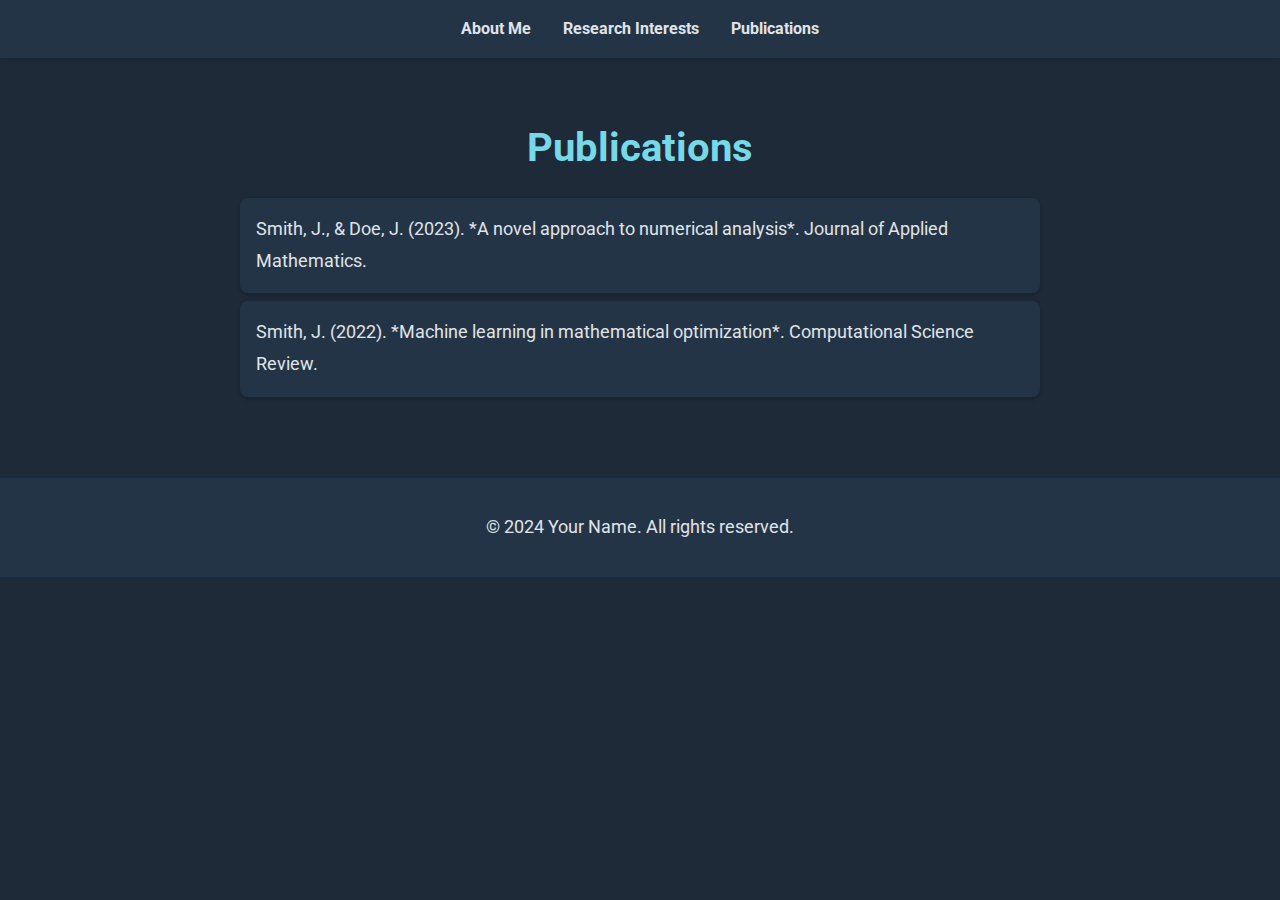
==== publications.html @ 93daec38 "Update publications.html" ====
<!DOCTYPE html>
<html lang="en">
<head>
    <meta charset="UTF-8">
    <meta name="viewport" content="width=device-width, initial-scale=1.0">
    <title>Publications</title>
    <link rel="stylesheet" href="styles.css">
    <link href="https://fonts.googleapis.com/css2?family=Roboto:wght@400;700&display=swap" rel="stylesheet">
    <script src="script.js" defer></script>
</head>
<body>
    <header>
        <nav class="navbar">
            <a href="index.html">About Me</a>
            <a href="research.html">Research Interests</a>
            <a href="publications.html">Publications</a>
        </nav>
    </header>

    <main class="content">
        <h1>Publications</h1>
        <ul>
            <li>Smith, J., & Doe, J. (2023). *A novel approach to numerical analysis*. Journal of Applied Mathematics.</li>
            <li>Smith, J. (2022). *Machine learning in mathematical optimization*. Computational Science Review.</li>
        </ul>
    </main>

    <footer>
        <p>&copy; 2024 Your Name. All rights reserved.</p>
    </footer>
</body>
</html>
---- styles.css ----
/* General Styles */
body {
    margin: 0;
    font-family: 'Roboto', sans-serif;
    line-height: 1.6;
    background-color: #1E2A38;
    color: #E0E4E7;
    text-align: center;
}

a {
    text-decoration: none;
    color: #4CA1AF;
    font-weight: bold;
}

a:hover {
    color: #77D8E8;
}

/* Navbar */
.navbar {
    background: #243447;
    padding: 1rem;
    display: flex;
    justify-content: center;
    gap: 2rem;
    box-shadow: 0 2px 5px rgba(0, 0, 0, 0.1);
}

.navbar a {
    color: #E0E4E7;
    font-size: 1rem;
    transition: color 0.3s;
}

.navbar a:hover {
    color: #77D8E8;
}

/* Content */
.content {
    padding: 2rem;
    max-width: 800px;
    margin: 0 auto;
}

h1 {
    font-size: 2.5rem;
    margin-bottom: 1rem;
    color: #77D8E8;
}

p, ul {
    font-size: 1.1rem;
    line-height: 1.8;
    color: #E0E4E7;
}

ul {
    list-style-type: none;
    padding: 0;
}

ul li {
    background: #243447;
    margin: 0.5rem 0;
    padding: 1rem;
    border-radius: 8px;
    box-shadow: 0 2px 5px rgba(0, 0, 0, 0.2);
    text-align: left;
}

/* Footer */
footer {
    background: #243447;
    color: #E0E4E7;
    padding: 1rem 0;
    margin-top: 2rem;
    font-size: 0.9rem;
}
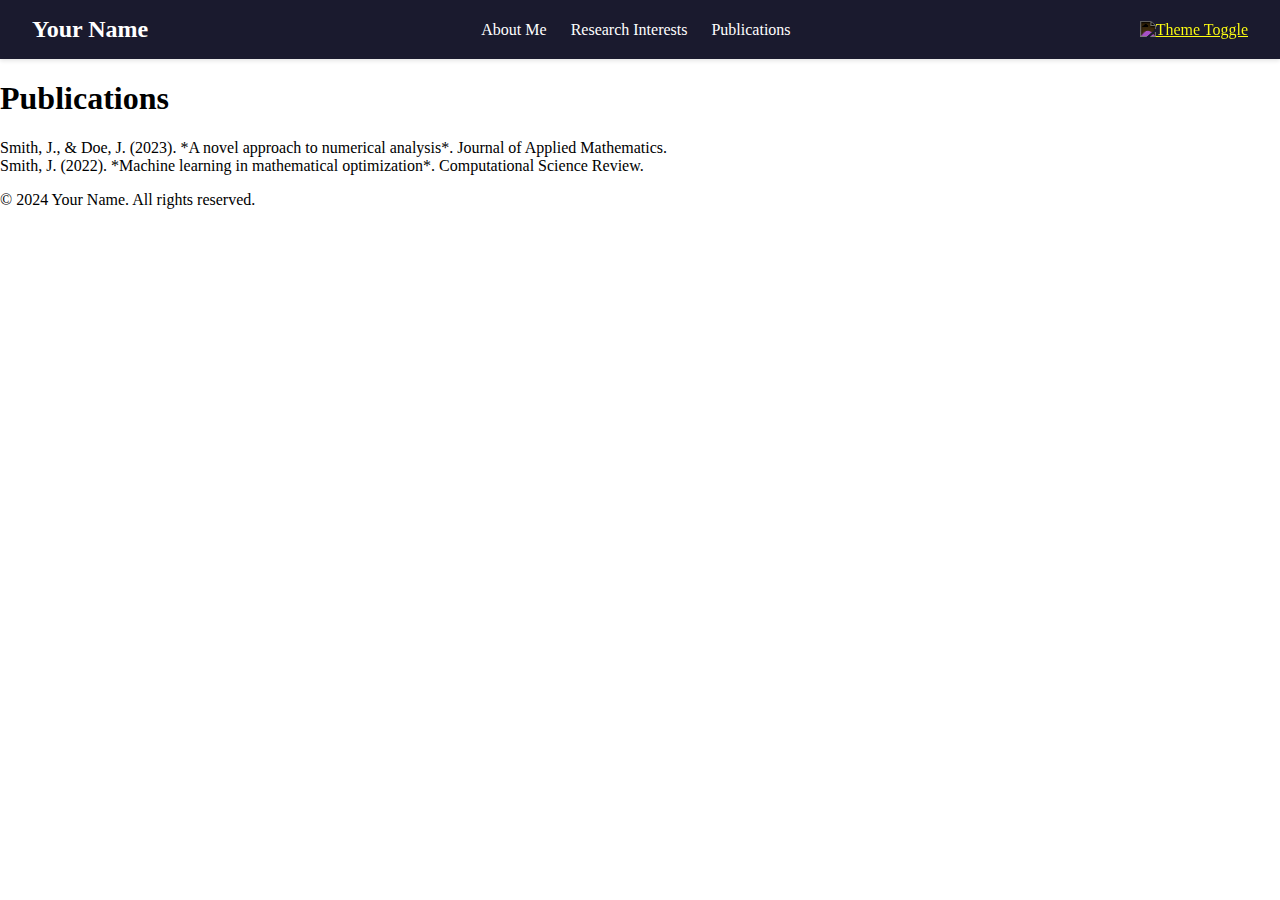
==== commit 8e5611b3: "Update publications.html" ====
--- a/publications.html
+++ b/publications.html
@@ -10,10 +10,20 @@
 </head>
 <body>
     <header>
-        <nav class="navbar">
-            <a href="index.html">About Me</a>
-            <a href="research.html">Research Interests</a>
-            <a href="publications.html">Publications</a>
+        <nav class="toolbar">
+            <div class="logo">
+                <a href="index.html">Your Name</a>
+            </div>
+            <ul class="menu">
+                <li><a href="index.html">About Me</a></li>
+                <li><a href="research.html">Research Interests</a></li>
+                <li><a href="publications.html" class="active">Publications</a></li>
+            </ul>
+            <div class="icons">
+                <a href="#" onclick="toggleTheme()" aria-label="Theme Toggle">
+                    <img src="icons/theme-toggle.svg" alt="Theme Toggle">
+                </a>
+            </div>
         </nav>
     </header>
 
--- a/styles.css
+++ b/styles.css
@@ -1,81 +1,71 @@
-/* General Styles */
-body {
+/* General Reset */
+body, ul, li {
     margin: 0;
-    font-family: 'Roboto', sans-serif;
-    line-height: 1.6;
-    background-color: #1E2A38;
-    color: #E0E4E7;
-    text-align: center;
+    padding: 0;
+    list-style: none;
 }
 
-a {
+/* Toolbar Styling */
+.toolbar {
+    display: flex;
+    justify-content: space-between;
+    align-items: center;
+    background-color: #1a1a2e;
+    padding: 1rem 2rem;
+    position: sticky;
+    top: 0;
+    z-index: 1000;
+    box-shadow: 0 2px 4px rgba(0, 0, 0, 0.1);
+}
+
+.logo a {
+    color: #ffffff;
     text-decoration: none;
-    color: #4CA1AF;
+    font-size: 1.5rem;
     font-weight: bold;
 }
 
-a:hover {
-    color: #77D8E8;
+.menu {
+    display: flex;
+    gap: 1.5rem;
 }
 
-/* Navbar */
-.navbar {
-    background: #243447;
-    padding: 1rem;
-    display: flex;
-    justify-content: center;
-    gap: 2rem;
-    box-shadow: 0 2px 5px rgba(0, 0, 0, 0.1);
-}
-
-.navbar a {
-    color: #E0E4E7;
-    font-size: 1rem;
+.menu a {
+    color: #ffffff;
+    text-decoration: none;
+    font-weight: 500;
     transition: color 0.3s;
 }
 
-.navbar a:hover {
-    color: #77D8E8;
+.menu a:hover {
+    color: #ff6f61;
 }
 
-/* Content */
-.content {
-    padding: 2rem;
-    max-width: 800px;
-    margin: 0 auto;
+.icons a {
+    margin-left: 1rem;
+    display: inline-block;
 }
 
-h1 {
-    font-size: 2.5rem;
-    margin-bottom: 1rem;
-    color: #77D8E8;
+.icons img {
+    width: 20px;
+    height: 20px;
+    filter: invert(100%);
+    transition: transform 0.3s;
 }
 
-p, ul {
-    font-size: 1.1rem;
-    line-height: 1.8;
-    color: #E0E4E7;
+.icons img:hover {
+    transform: scale(1.2);
 }
 
-ul {
-    list-style-type: none;
-    padding: 0;
+/* Sticky Header for Consistency */
+header {
+    width: 100%;
+    background-color: #1a1a2e;
+    color: #ffffff;
 }
 
-ul li {
-    background: #243447;
-    margin: 0.5rem 0;
-    padding: 1rem;
-    border-radius: 8px;
-    box-shadow: 0 2px 5px rgba(0, 0, 0, 0.2);
-    text-align: left;
+/* Dark Mode Theme Toggle */
+body.dark {
+    background-color: #1a1a2e;
+    color: #f4f4f9;
 }
-
-/* Footer */
-footer {
-    background: #243447;
-    color: #E0E4E7;
-    padding: 1rem 0;
-    margin-top: 2rem;
-    font-size: 0.9rem;
-}
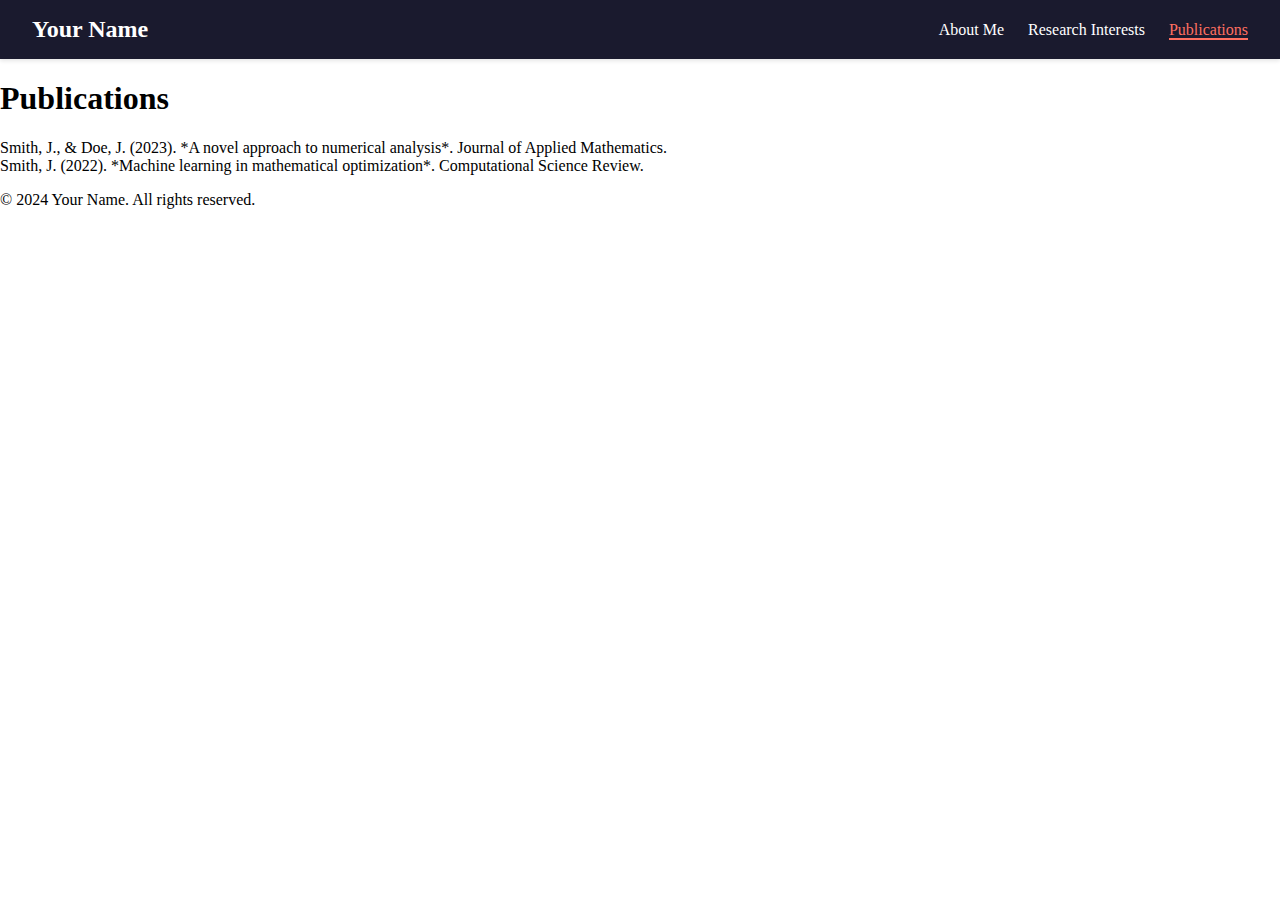
==== commit 50b1bf6a: "Update publications.html'" ====
--- a/publications.html
+++ b/publications.html
@@ -6,7 +6,6 @@
     <title>Publications</title>
     <link rel="stylesheet" href="styles.css">
     <link href="https://fonts.googleapis.com/css2?family=Roboto:wght@400;700&display=swap" rel="stylesheet">
-    <script src="script.js" defer></script>
 </head>
 <body>
     <header>
@@ -19,11 +18,6 @@
                 <li><a href="research.html">Research Interests</a></li>
                 <li><a href="publications.html" class="active">Publications</a></li>
             </ul>
-            <div class="icons">
-                <a href="#" onclick="toggleTheme()" aria-label="Theme Toggle">
-                    <img src="icons/theme-toggle.svg" alt="Theme Toggle">
-                </a>
-            </div>
         </nav>
     </header>
 
--- a/styles.css
+++ b/styles.css
@@ -69,3 +69,9 @@
     background-color: #1a1a2e;
     color: #f4f4f9;
 }
+
+/* Active menu link */
+.menu a.active {
+    color: #ff6f61;
+    border-bottom: 2px solid #ff6f61;
+}
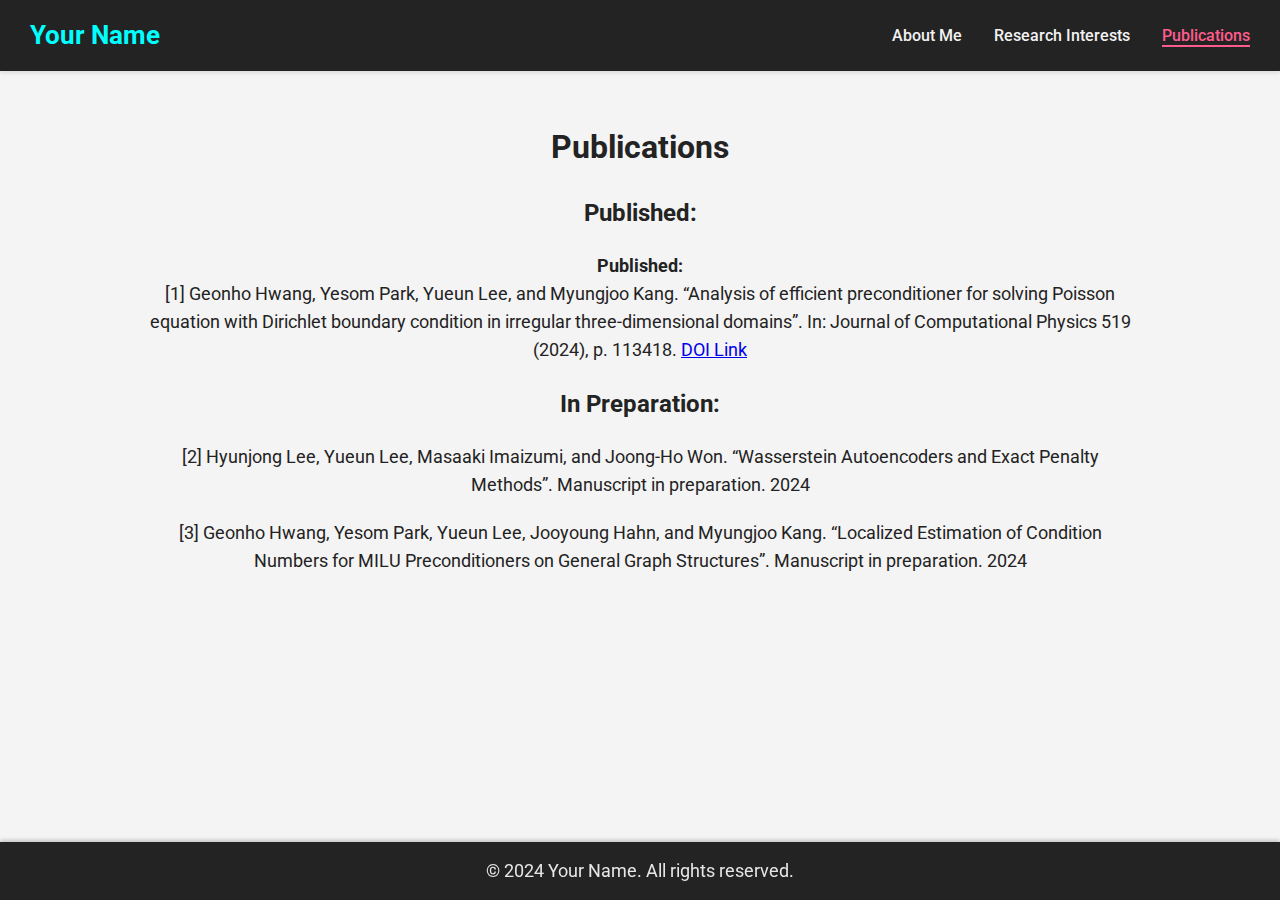
==== commit 4a6c789c: "Update publications.html" ====
--- a/publications.html
+++ b/publications.html
@@ -22,12 +22,23 @@
     </header>
 
     <main class="content">
-        <h1>Publications</h1>
-        <ul>
-            <li>Smith, J., & Doe, J. (2023). *A novel approach to numerical analysis*. Journal of Applied Mathematics.</li>
-            <li>Smith, J. (2022). *Machine learning in mathematical optimization*. Computational Science Review.</li>
-        </ul>
+    <h1>Publications</h1>
+
+    <h2>Published:</h2>
+    <p><strong>Published:</strong><br>
+        [1] Geonho Hwang, Yesom Park, Yueun Lee, and Myungjoo Kang. “Analysis of efficient preconditioner for solving Poisson equation with Dirichlet boundary condition in irregular three-dimensional domains”. In: Journal of Computational Physics 519 (2024), p. 113418. <a href="https://doi.org/10.1016/j.jcp.2024.113418" target="_blank">DOI Link</a>
+    </p>
+
+    <h2>In Preparation:</h2>
+    <p>
+        [2] Hyunjong Lee, Yueun Lee, Masaaki Imaizumi, and Joong-Ho Won. “Wasserstein Autoencoders and Exact Penalty Methods”. Manuscript in preparation. 2024
+    </p>
+    <p>
+        [3] Geonho Hwang, Yesom Park, Yueun Lee, Jooyoung Hahn, and Myungjoo Kang. “Localized Estimation of Condition Numbers for MILU Preconditioners on General Graph Structures”. Manuscript in preparation. 2024
+    </p>
+
     </main>
+
 
     <footer>
         <p>&copy; 2024 Your Name. All rights reserved.</p>
--- a/styles.css
+++ b/styles.css
@@ -5,73 +5,175 @@
     list-style: none;
 }
 
-/* Toolbar Styling */
+/* Set a smooth font for the entire page */
+body {
+    font-family: 'Roboto', sans-serif;
+    background-color: #f4f4f4;
+    color: #222222;
+    line-height: 1.6;
+    padding-bottom: 70px;  /* Make space for the fixed footer */
+}
+
+/* Sticky Header */
+header {
+    width: 100%;
+    background-color: #232323;  /* Dark background for header */
+    color: white;
+}
+
 .toolbar {
     display: flex;
     justify-content: space-between;
     align-items: center;
-    background-color: #1a1a2e;
-    padding: 1rem 2rem;
-    position: sticky;
-    top: 0;
-    z-index: 1000;
+    padding: 15px 30px;
     box-shadow: 0 2px 4px rgba(0, 0, 0, 0.1);
 }
 
 .logo a {
-    color: #ffffff;
+    color: #0ff;  /* Light cyan for a high-tech feel */
     text-decoration: none;
-    font-size: 1.5rem;
+    font-size: 1.6rem;
     font-weight: bold;
+    transition: color 0.3s;
 }
 
 .menu {
     display: flex;
-    gap: 1.5rem;
+    gap: 2rem;
 }
 
 .menu a {
-    color: #ffffff;
+    color: #f2f2f2;
     text-decoration: none;
     font-weight: 500;
+    font-size: 1rem;
     transition: color 0.3s;
 }
 
 .menu a:hover {
-    color: #ff6f61;
+    color: #ff5c8d;  /* Pinkish neon hover effect */
 }
 
-.icons a {
-    margin-left: 1rem;
-    display: inline-block;
+.menu a.active {
+    color: #ff5c8d;
+    border-bottom: 2px solid #ff5c8d;
+}
+/* Main Content */
+.main-content {
+    display: flex;
+    align-items: center;
+    justify-content: space-around;
+    gap: 30px;
+    padding: 40px;
+    max-width: 1200px;
+    margin: 0 auto;
 }
 
-.icons img {
-    width: 20px;
-    height: 20px;
-    filter: invert(100%);
-    transition: transform 0.3s;
+/* Profile Photo Styling */
+.profile-photo-container {
+    flex: 1;
 }
 
-.icons img:hover {
-    transform: scale(1.2);
+.profile-photo {
+    width: 225px;
+    height: 180px;
+    object-fit: cover;
+    border-radius: 5px;
 }
 
-/* Sticky Header for Consistency */
-header {
-    width: 100%;
-    background-color: #1a1a2e;
-    color: #ffffff;
+/* Profile Text Styling */
+.profile-text {
+    flex: 2;
+    max-width: 600px;
 }
 
-/* Dark Mode Theme Toggle */
-body.dark {
-    background-color: #1a1a2e;
-    color: #f4f4f9;
+.profile-text h1 {
+    color: #333;
+    font-size: 2rem;
+    margin-bottom: 20px;
 }
 
-/* Active menu link */
-.menu a.active {
-    color: #ff6f61;
-    border-bottom: 2px solid #ff6f61;
+.profile-text p {
+    font-size: 1.1rem;
+    color: #444;
 }
+
+/* Contact Section */
+.profile-text section {
+    margin-top: 30px;
+}
+
+.profile-text section h2 {
+    font-size: 1.5rem;
+    color: #222;
+}
+
+.profile-text section p {
+    font-size: 1rem;
+    color: #555;
+}
+
+/* Content Styling */
+.content {
+    padding: 30px;
+    max-width: 1000px;
+    margin: 0 auto;
+    text-align: center;  /* Center content for main section */
+}
+
+h1, h2 {
+    color: #232323;
+    font-weight: 700;
+    margin-bottom: 20px;
+    animation: none;  /* Remove sliding animation */
+}
+
+p {
+    font-size: 1.1rem;
+    margin-bottom: 20px;
+    animation: none;  /* Remove sliding animation */
+}
+
+/* Resize Profile Photo */
+.profile-photo {
+    width: 450px;  /* Increased size (1.5x) */
+    height: 360px; /* Adjusted for rectangle shape */
+    object-fit: cover;  /* Ensures the image fits within the rectangle */
+    margin-top: 20px;
+    /* Removed border for the pink line */
+    border-radius: 5px; /* Slightly rounded corners for the photo */
+}
+
+/* Fixed Footer (no hover effect) */
+footer {
+    position: fixed;
+    bottom: 0;
+    width: 100%;
+    background-color: #232323;
+    color: #e6e6e6;
+    padding: 15px 0;
+    text-align: center;
+    font-size: 1rem;
+    box-shadow: 0 -2px 4px rgba(0, 0, 0, 0.2);
+}
+
+footer p {
+    margin: 0;
+}
+
+/* Remove text animation for elements */
+h1, h2, p {
+    animation: none;
+}
+/* Media Queries for Responsiveness */
+@media (max-width: 768px) {
+    .main-content {
+        flex-direction: column;
+        text-align: center;
+    }
+
+    .profile-photo {
+        width: 150px;
+        height: 150px;
+    }
+}
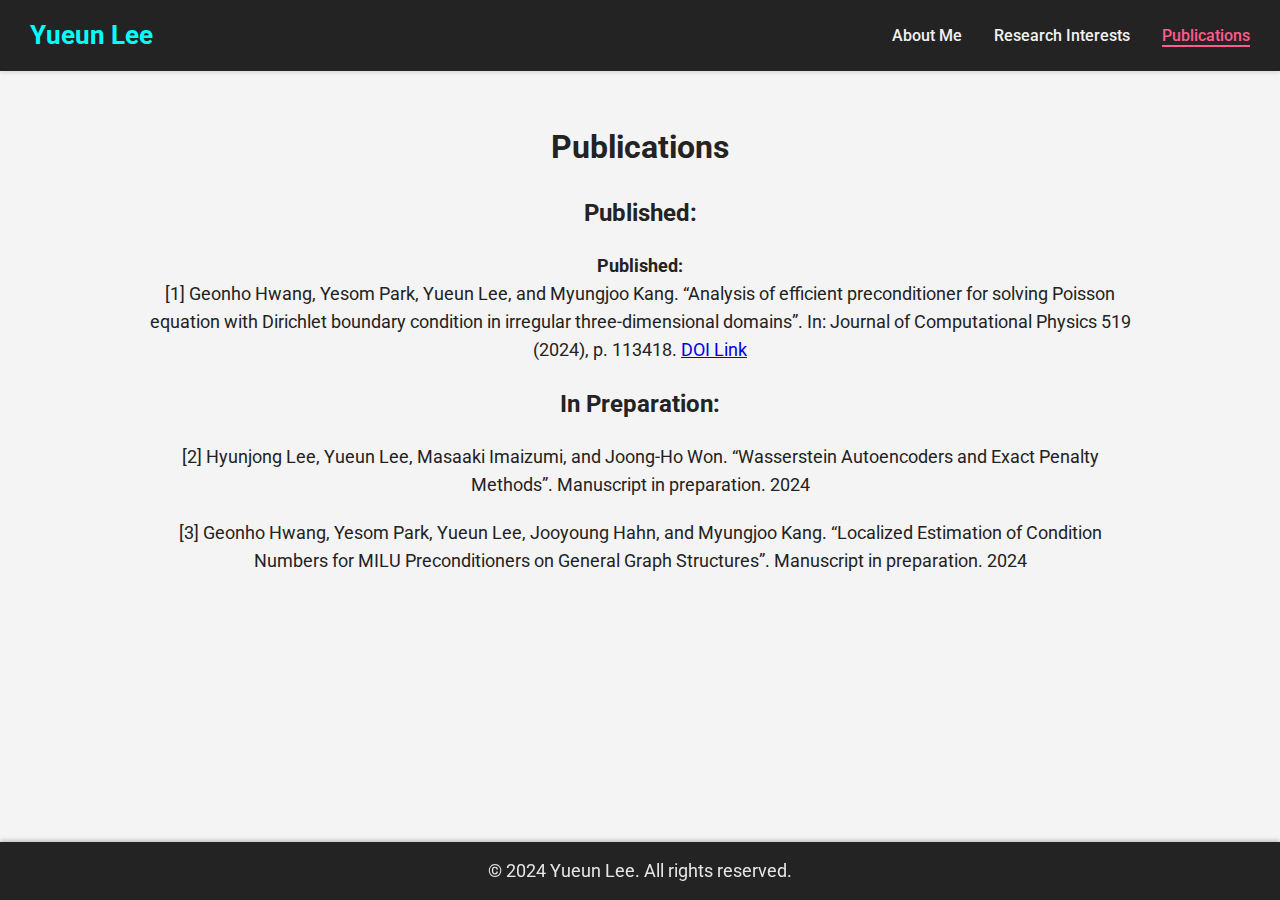
==== commit 76aba4a1: "Update publications.html" ====
--- a/publications.html
+++ b/publications.html
@@ -11,7 +11,7 @@
     <header>
         <nav class="toolbar">
             <div class="logo">
-                <a href="index.html">Your Name</a>
+                <a href="index.html">Yueun Lee</a>
             </div>
             <ul class="menu">
                 <li><a href="index.html">About Me</a></li>
@@ -41,7 +41,7 @@
 
 
     <footer>
-        <p>&copy; 2024 Your Name. All rights reserved.</p>
+        <p>&copy; 2024 Yueun Lee. All rights reserved.</p>
     </footer>
 </body>
 </html>
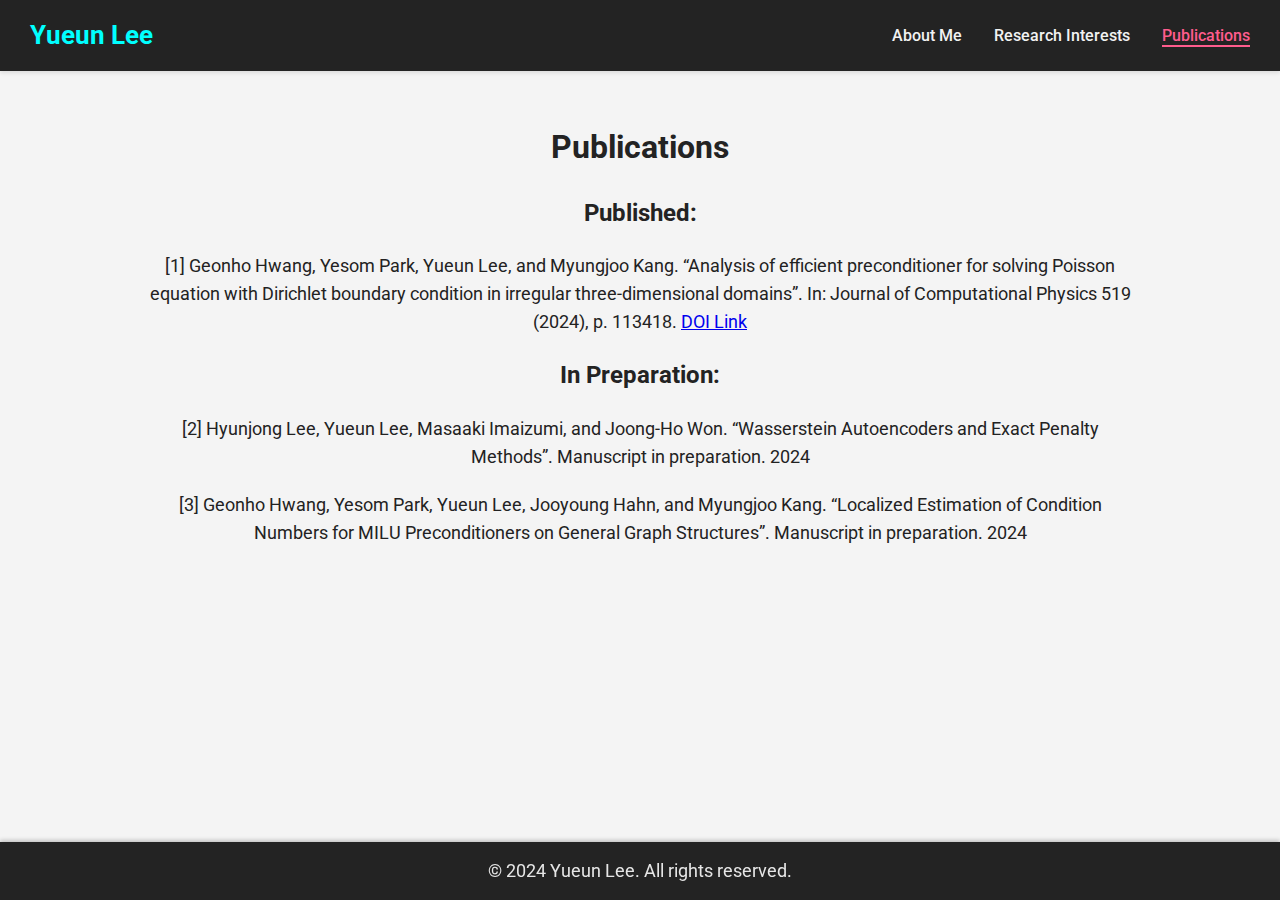
==== commit 53402ffe: "Update publications.html" ====
--- a/publications.html
+++ b/publications.html
@@ -25,7 +25,7 @@
     <h1>Publications</h1>
 
     <h2>Published:</h2>
-    <p><strong>Published:</strong><br>
+    <p>
         [1] Geonho Hwang, Yesom Park, Yueun Lee, and Myungjoo Kang. “Analysis of efficient preconditioner for solving Poisson equation with Dirichlet boundary condition in irregular three-dimensional domains”. In: Journal of Computational Physics 519 (2024), p. 113418. <a href="https://doi.org/10.1016/j.jcp.2024.113418" target="_blank">DOI Link</a>
     </p>
 
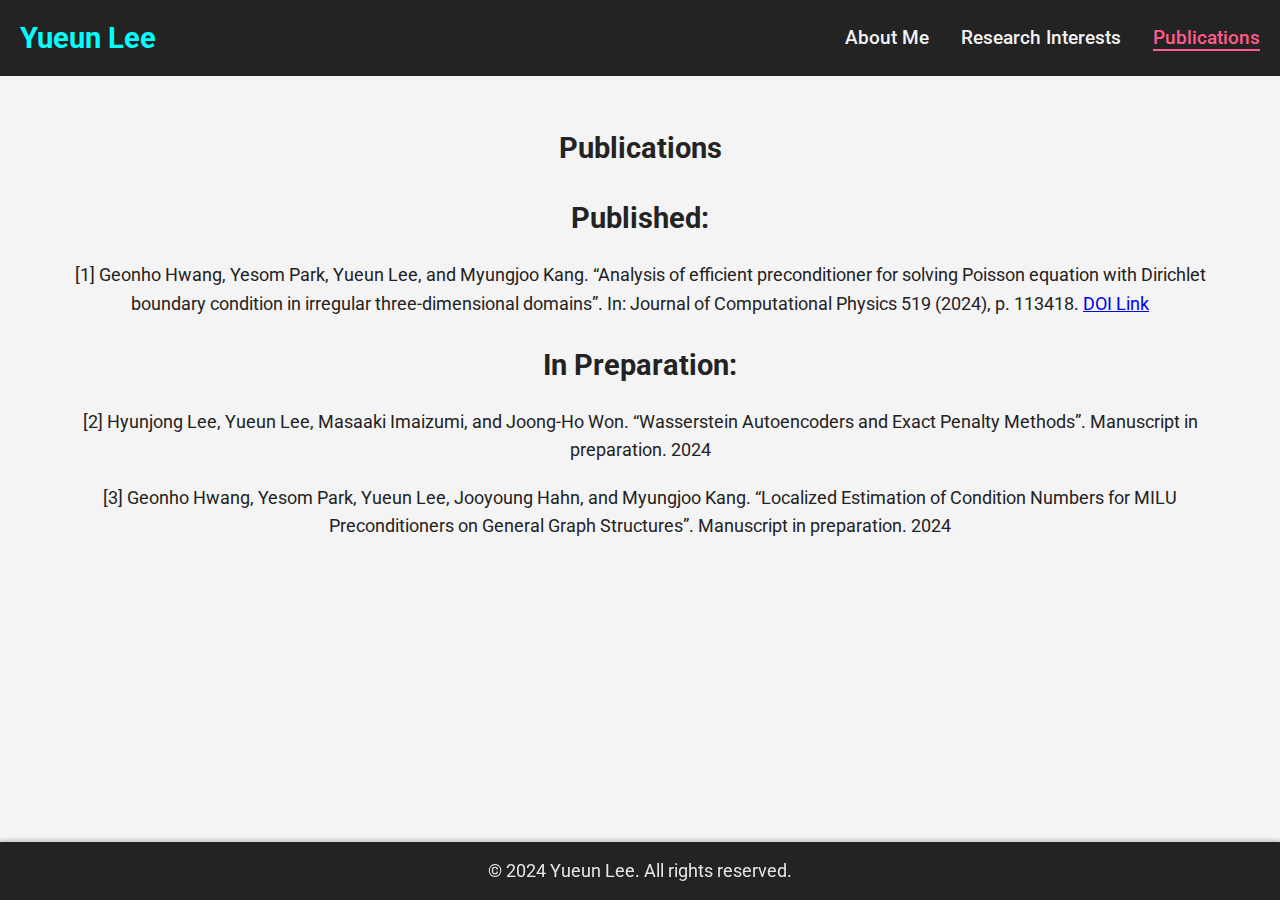
==== commit 08787c01: "Update publications.html" ====
--- a/publications.html
+++ b/publications.html
@@ -22,23 +22,21 @@
     </header>
 
     <main class="content">
-    <h1>Publications</h1>
+        <h1>Publications</h1>
 
-    <h2>Published:</h2>
-    <p>
-        [1] Geonho Hwang, Yesom Park, Yueun Lee, and Myungjoo Kang. “Analysis of efficient preconditioner for solving Poisson equation with Dirichlet boundary condition in irregular three-dimensional domains”. In: Journal of Computational Physics 519 (2024), p. 113418. <a href="https://doi.org/10.1016/j.jcp.2024.113418" target="_blank">DOI Link</a>
-    </p>
+        <h2>Published:</h2>
+        <p>
+            [1] Geonho Hwang, Yesom Park, Yueun Lee, and Myungjoo Kang. “Analysis of efficient preconditioner for solving Poisson equation with Dirichlet boundary condition in irregular three-dimensional domains”. In: Journal of Computational Physics 519 (2024), p. 113418. <a href="https://doi.org/10.1016/j.jcp.2024.113418" target="_blank">DOI Link</a>
+        </p>
 
-    <h2>In Preparation:</h2>
-    <p>
-        [2] Hyunjong Lee, Yueun Lee, Masaaki Imaizumi, and Joong-Ho Won. “Wasserstein Autoencoders and Exact Penalty Methods”. Manuscript in preparation. 2024
-    </p>
-    <p>
-        [3] Geonho Hwang, Yesom Park, Yueun Lee, Jooyoung Hahn, and Myungjoo Kang. “Localized Estimation of Condition Numbers for MILU Preconditioners on General Graph Structures”. Manuscript in preparation. 2024
-    </p>
-
+        <h2>In Preparation:</h2>
+        <p>
+            [2] Hyunjong Lee, Yueun Lee, Masaaki Imaizumi, and Joong-Ho Won. “Wasserstein Autoencoders and Exact Penalty Methods”. Manuscript in preparation. 2024
+        </p>
+        <p>
+            [3] Geonho Hwang, Yesom Park, Yueun Lee, Jooyoung Hahn, and Myungjoo Kang. “Localized Estimation of Condition Numbers for MILU Preconditioners on General Graph Structures”. Manuscript in preparation. 2024
+        </p>
     </main>
-
 
     <footer>
         <p>&copy; 2024 Yueun Lee. All rights reserved.</p>
--- a/styles.css
+++ b/styles.css
@@ -5,34 +5,37 @@
     list-style: none;
 }
 
-/* Set a smooth font for the entire page */
 body {
     font-family: 'Roboto', sans-serif;
     background-color: #f4f4f4;
     color: #222222;
     line-height: 1.6;
     padding-bottom: 70px;  /* Make space for the fixed footer */
+    font-size: 1rem; /* Set default font size */
 }
 
 /* Sticky Header */
 header {
     width: 100%;
-    background-color: #232323;  /* Dark background for header */
+    background-color: #232323;
     color: white;
+    padding: 15px 0;  /* Adjusted padding */
 }
 
 .toolbar {
     display: flex;
     justify-content: space-between;
     align-items: center;
-    padding: 15px 30px;
-    box-shadow: 0 2px 4px rgba(0, 0, 0, 0.1);
+    width: 100%;  /* Ensure it spans full width */
+    max-width: 100%;  /* Ensure no restrictions */
+    padding: 0 20px;  /* Add some padding for spacing */
+    box-sizing: border-box;  /* Include padding in the width calculation */
 }
 
 .logo a {
-    color: #0ff;  /* Light cyan for a high-tech feel */
+    color: #0ff;
     text-decoration: none;
-    font-size: 1.6rem;
+    font-size: 1.8rem; /* Increased font size for logo */
     font-weight: bold;
     transition: color 0.3s;
 }
@@ -46,28 +49,31 @@
     color: #f2f2f2;
     text-decoration: none;
     font-weight: 500;
-    font-size: 1rem;
+    font-size: 1.2rem; /* Increased font size for menu items */
     transition: color 0.3s;
 }
 
 .menu a:hover {
-    color: #ff5c8d;  /* Pinkish neon hover effect */
+    color: #ff5c8d;
 }
 
 .menu a.active {
     color: #ff5c8d;
     border-bottom: 2px solid #ff5c8d;
 }
-/* Main Content */
 .main-content {
     display: flex;
     align-items: center;
-    justify-content: space-around;
-    gap: 30px;
+    justify-content: space-between;
+    gap: 20px;
     padding: 40px;
-    max-width: 1200px;
+    max-width: 90%;  /* Increased width */
     margin: 0 auto;
+    height: 80vh; /* Use a percentage of the viewport height */
 }
+
+
+
 
 /* Profile Photo Styling */
 .profile-photo-container {
@@ -80,22 +86,22 @@
     object-fit: cover;
     border-radius: 5px;
 }
-
 /* Profile Text Styling */
 .profile-text {
     flex: 2;
-    max-width: 600px;
+    max-width: 75%;  /* Increased width (was 600px) */
 }
+
 
 .profile-text h1 {
     color: #333;
-    font-size: 2rem;
+    font-size: 2.5rem; /* Increased font size for the main heading */
     margin-bottom: 20px;
 }
 
+/* Profile Text Styling */
 .profile-text p {
-    font-size: 1.1rem;
-    color: #444;
+    font-size: 1.2rem;  /* Increase font size */
 }
 
 /* Contact Section */
@@ -104,67 +110,60 @@
 }
 
 .profile-text section h2 {
-    font-size: 1.5rem;
+    font-size: 1.8rem; /* Increased font size for section titles */
     color: #222;
 }
 
 .profile-text section p {
-    font-size: 1rem;
+    font-size: 1.2rem; /* Increased font size for contact details */
     color: #555;
 }
 
 /* Content Styling */
 .content {
     padding: 30px;
-    max-width: 1000px;
+    max-width: 90%;
     margin: 0 auto;
-    text-align: center;  /* Center content for main section */
+    text-align: center;
+    height: auto; /* Automatically adjust height */
 }
 
+/* Header and content font sizes */
 h1, h2 {
+    font-size: 1.8rem; /* Adjusted for readability */
     color: #232323;
     font-weight: 700;
     margin-bottom: 20px;
-    animation: none;  /* Remove sliding animation */
 }
 
 p {
-    font-size: 1.1rem;
+    font-size: 1.1rem;  /* Adjusted for readability */
     margin-bottom: 20px;
-    animation: none;  /* Remove sliding animation */
 }
 
 /* Resize Profile Photo */
 .profile-photo {
-    width: 450px;  /* Increased size (1.5x) */
-    height: 360px; /* Adjusted for rectangle shape */
-    object-fit: cover;  /* Ensures the image fits within the rectangle */
-    margin-top: 20px;
-    /* Removed border for the pink line */
-    border-radius: 5px; /* Slightly rounded corners for the photo */
+    width: 350px;  /* Adjusted size to fit better */
+    height: 280px; /* Adjusted size */
 }
 
 /* Fixed Footer (no hover effect) */
 footer {
     position: fixed;
     bottom: 0;
+    left: 0;
     width: 100%;
     background-color: #232323;
     color: #e6e6e6;
     padding: 15px 0;
     text-align: center;
-    font-size: 1rem;
+    font-size: 1.2rem;
     box-shadow: 0 -2px 4px rgba(0, 0, 0, 0.2);
 }
-
 footer p {
     margin: 0;
 }
 
-/* Remove text animation for elements */
-h1, h2, p {
-    animation: none;
-}
 /* Media Queries for Responsiveness */
 @media (max-width: 768px) {
     .main-content {
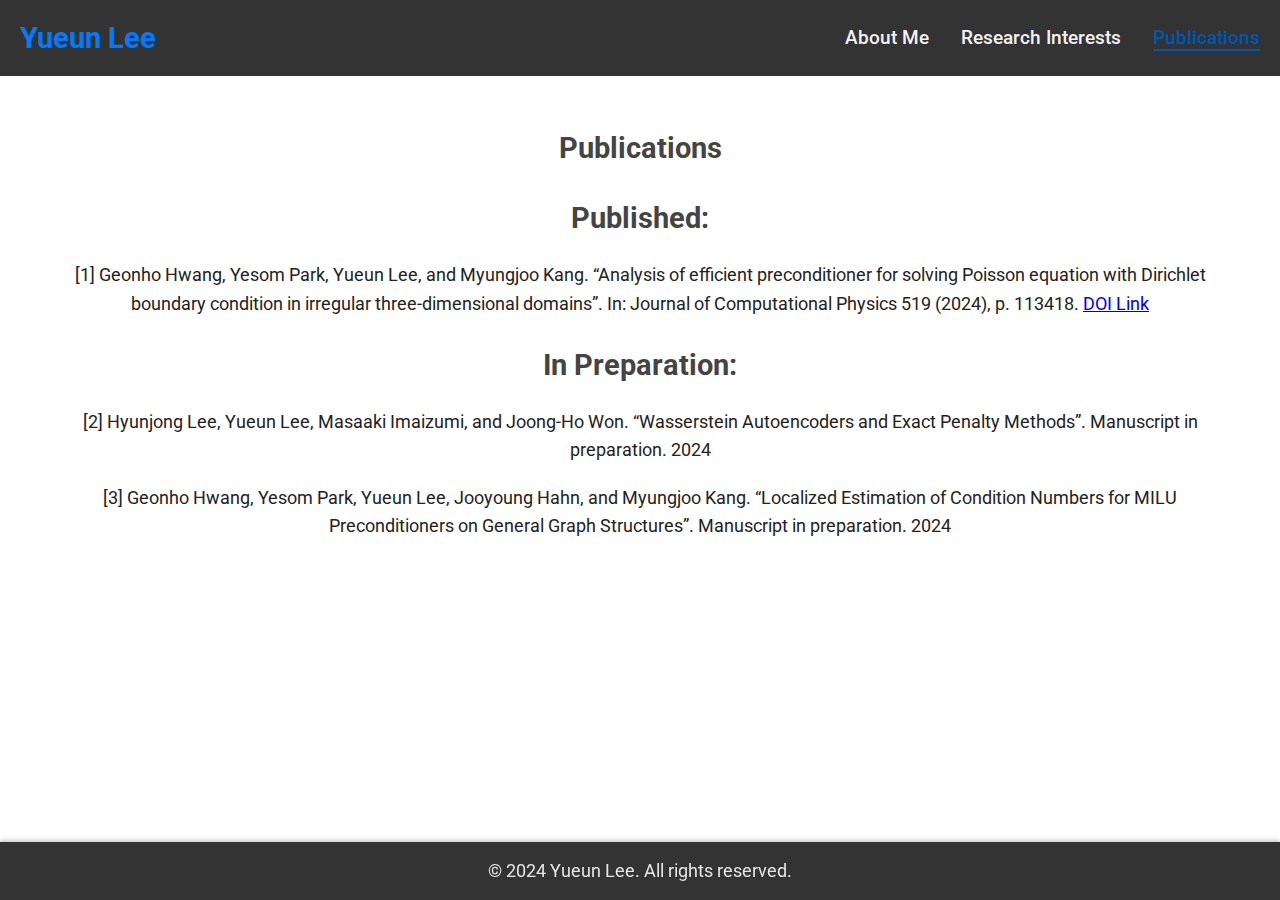
==== commit 7c2681b6: "Update publications.html" ====
--- a/publications.html
+++ b/publications.html
@@ -23,19 +23,12 @@
 
     <main class="content">
         <h1>Publications</h1>
-
         <h2>Published:</h2>
-        <p>
-            [1] Geonho Hwang, Yesom Park, Yueun Lee, and Myungjoo Kang. “Analysis of efficient preconditioner for solving Poisson equation with Dirichlet boundary condition in irregular three-dimensional domains”. In: Journal of Computational Physics 519 (2024), p. 113418. <a href="https://doi.org/10.1016/j.jcp.2024.113418" target="_blank">DOI Link</a>
-        </p>
-
+        <p>[1] Geonho Hwang, Yesom Park, Yueun Lee, and Myungjoo Kang. “Analysis of efficient preconditioner for solving Poisson equation with Dirichlet boundary condition in irregular three-dimensional domains”. In: Journal of Computational Physics 519 (2024), p. 113418. <a href="https://doi.org/10.1016/j.jcp.2024.113418" target="_blank">DOI Link</a></p>
+        
         <h2>In Preparation:</h2>
-        <p>
-            [2] Hyunjong Lee, Yueun Lee, Masaaki Imaizumi, and Joong-Ho Won. “Wasserstein Autoencoders and Exact Penalty Methods”. Manuscript in preparation. 2024
-        </p>
-        <p>
-            [3] Geonho Hwang, Yesom Park, Yueun Lee, Jooyoung Hahn, and Myungjoo Kang. “Localized Estimation of Condition Numbers for MILU Preconditioners on General Graph Structures”. Manuscript in preparation. 2024
-        </p>
+        <p>[2] Hyunjong Lee, Yueun Lee, Masaaki Imaizumi, and Joong-Ho Won. “Wasserstein Autoencoders and Exact Penalty Methods”. Manuscript in preparation. 2024</p>
+        <p>[3] Geonho Hwang, Yesom Park, Yueun Lee, Jooyoung Hahn, and Myungjoo Kang. “Localized Estimation of Condition Numbers for MILU Preconditioners on General Graph Structures”. Manuscript in preparation. 2024</p>
     </main>
 
     <footer>
--- a/styles.css
+++ b/styles.css
@@ -5,9 +5,10 @@
     list-style: none;
 }
 
+/* Set a smooth font for the entire page */
 body {
     font-family: 'Roboto', sans-serif;
-    background-color: #f4f4f4;
+    background-color: #ffffff;  /* White background */
     color: #222222;
     line-height: 1.6;
     padding-bottom: 70px;  /* Make space for the fixed footer */
@@ -17,7 +18,7 @@
 /* Sticky Header */
 header {
     width: 100%;
-    background-color: #232323;
+    background-color: #333333;  /* Dark gray background for header */
     color: white;
     padding: 15px 0;  /* Adjusted padding */
 }
@@ -33,7 +34,7 @@
 }
 
 .logo a {
-    color: #0ff;
+    color: #007bff;  /* Bright blue for logo */
     text-decoration: none;
     font-size: 1.8rem; /* Increased font size for logo */
     font-weight: bold;
@@ -46,7 +47,7 @@
 }
 
 .menu a {
-    color: #f2f2f2;
+    color: #f2f2f2;  /* Light gray for menu items */
     text-decoration: none;
     font-weight: 500;
     font-size: 1.2rem; /* Increased font size for menu items */
@@ -54,13 +55,15 @@
 }
 
 .menu a:hover {
-    color: #ff5c8d;
+    color: #0056b3;  /* Dark blue for hover effect */
 }
 
 .menu a.active {
-    color: #ff5c8d;
-    border-bottom: 2px solid #ff5c8d;
+    color: #0056b3;  /* Dark blue when active */
+    border-bottom: 2px solid #0056b3;
 }
+
+/* Main Content */
 .main-content {
     display: flex;
     align-items: center;
@@ -71,9 +74,6 @@
     margin: 0 auto;
     height: 80vh; /* Use a percentage of the viewport height */
 }
-
-
-
 
 /* Profile Photo Styling */
 .profile-photo-container {
@@ -86,22 +86,22 @@
     object-fit: cover;
     border-radius: 5px;
 }
+
 /* Profile Text Styling */
 .profile-text {
     flex: 2;
     max-width: 75%;  /* Increased width (was 600px) */
 }
 
-
 .profile-text h1 {
-    color: #333;
+    color: #444444;  /* Light gray for main heading */
     font-size: 2.5rem; /* Increased font size for the main heading */
     margin-bottom: 20px;
 }
 
-/* Profile Text Styling */
 .profile-text p {
     font-size: 1.2rem;  /* Increase font size */
+    color: #555555; /* Slightly darker color for text */
 }
 
 /* Contact Section */
@@ -111,12 +111,12 @@
 
 .profile-text section h2 {
     font-size: 1.8rem; /* Increased font size for section titles */
-    color: #222;
+    color: #444444; /* Light gray for section headers */
 }
 
 .profile-text section p {
     font-size: 1.2rem; /* Increased font size for contact details */
-    color: #555;
+    color: #555555; /* Slightly lighter grey for contact details */
 }
 
 /* Content Styling */
@@ -131,7 +131,7 @@
 /* Header and content font sizes */
 h1, h2 {
     font-size: 1.8rem; /* Adjusted for readability */
-    color: #232323;
+    color: #444444;  /* Light gray for headings */
     font-weight: 700;
     margin-bottom: 20px;
 }
@@ -153,13 +153,14 @@
     bottom: 0;
     left: 0;
     width: 100%;
-    background-color: #232323;
+    background-color: #333333;  /* Same dark gray as header */
     color: #e6e6e6;
     padding: 15px 0;
     text-align: center;
     font-size: 1.2rem;
     box-shadow: 0 -2px 4px rgba(0, 0, 0, 0.2);
 }
+
 footer p {
     margin: 0;
 }
